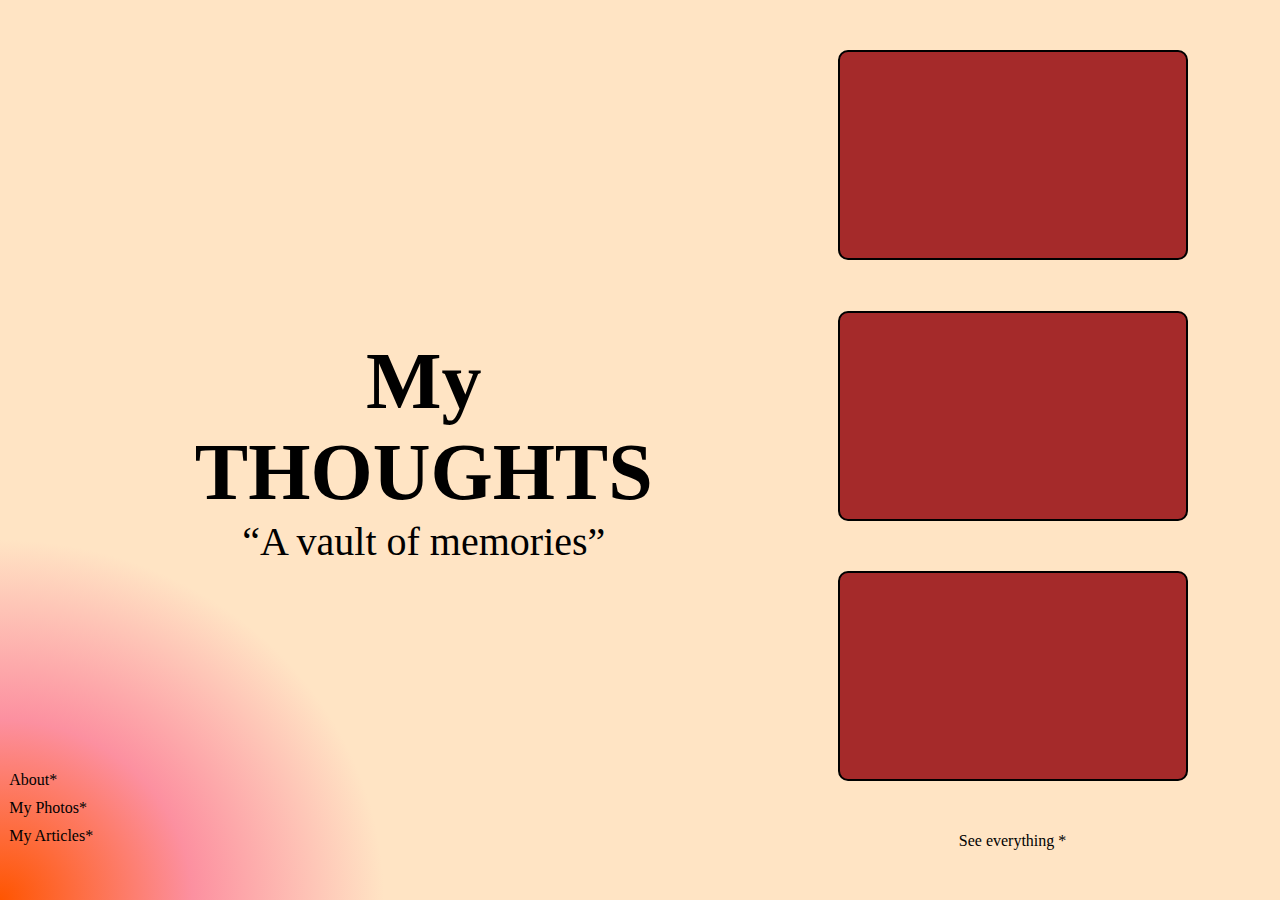
==== index.html @ 113fe003 "finalizado estilo e media queries" ====
<!DOCTYPE html>
<html lang="pt-br">
<head>
    <meta charset="UTF-8">
    <meta name="viewport" content="width=device-width, initial-scale=1.0">
    <link rel="stylesheet" href="https://fonts.googleapis.com/css2?family=Material+Symbols+Outlined:opsz,wght,FILL,GRAD@24,400,0,0" />
    <link rel="stylesheet" href="mediaqueries.css">
    <link rel="stylesheet" href="main.css">
    <title>My Blog</title>
</head>
<body>
    <menu>
        <span class="material-symbols-outlined">
            menu
        </span>

        <ol>
            <li> <a href="#">About*</a> </li>
            <li> <a href="#">My Photos*</a> </li>
            <li> <a href="#"> My Articles*</a> </li>
        </ol>
    </menu>

    <main>
        <div id="titleDiv">
            <h1> My <br> THOUGHTS</h1>
            <q>A vault of memories</q>
        </div>
        <div id="lastPostDiv">
            <div class="lastPost" id="lasPost1"> </div>
            <div class="lastPost" id="lasPost2"> </div>
            <div class="lastPost" id="lasPost3"> </div>
            <p> <a href="#">See everything *</a> </p>
        </div>

    </main>

    <footer>
        <p> Por <a href="#">Antonio Gleyser</a> </p>
    </footer>
    
</body>
</html>
---- mediaqueries.css ----
@charset "UTF-8";

@media screen and (min-width: 992px) {
    * {
        margin: 0;
        padding: 0;
        box-sizing: border-box;
    }
    body {
        background-image: radial-gradient(30% 40% at bottom left, rgb(255, 85, 0),rgba(249, 19, 53, 0.471),bisque);
        background-repeat: no-repeat;

        height: 100vh;
        width: 100vw;
    
        display: flex;
        align-items: flex-start;
        flex-flow: row nowrap;
        justify-content: flex-start;
    }

    /* estilo menu */

    menu {
        display: flex;
        flex-flow: column;
        align-items: center;
        justify-content: flex-end;

        width: 8%;
        height: 100%;
    }

    /* estilo lista do menu */

    menu ol {
        display: flex;
        flex-flow: column nowrap;
        align-items: flex-start;

        margin-bottom: 50px;
        text-align: left;
        
    }
    menu ol li {
        margin: 5px;
        list-style: none;
    }
    menu ol li a {
        color: black;
        text-decoration: none;
    }
    menu ol li a:hover {
        text-decoration: overline;
        
    }
    .material-symbols-outlined {
        display: none;
    }

    /* estilo main */

    main {
        width: 92%;
        height: 100%;
    
        display: flex;
        align-items: center;
        flex-flow: row wrap;
        justify-content: space-around;
    }

    /* estilo titulo na main */

    #titleDiv{
        display: flex;
        align-items: center;
        justify-content: center;
        flex-flow: column nowrap;
    
        width: fit-content;
        height: fit-content;

        font-size: 2.5em;
        text-align: center;
    }

    /* estilo recent posts div */
    
    #lastPostDiv {
        display: flex;
        align-items: center;
        flex-flow: column nowrap;
        justify-content: space-evenly;

        width: fit-content;
        height: 100%;
    }

    .lastPost {
        border-radius: 10px;
        background-color: brown;
        border: 2px solid black;
    
        width: 350px;
        height: 210px;
    }

    /* estilo hover last post */
    
    .lastPost::after {
        content: " ";
        height: 205px;
        visibility: hidden;
    
        border-radius: 10px;
        border: 2px solid black;
    }
    .lastPost:hover::after {
        cursor: pointer;
        content: "Discover";
        visibility: visible;
        color: rgb(255, 255, 255);
    
        display: flex;
        align-items: center;
        justify-content: center;
        flex-flow: column nowrap;
    
        background-color: rgba(0, 0, 0, 0.329);
    }

    /* estilo link apos ultimos posts */
    
    main p a {
        text-decoration: none;
        color: black;
    }
    main p a:hover {
        text-decoration: overline;
    }

    /* estilo footer */
    footer {
        display: none;
    }
    
}
---- main.css ----
@charset "UTF-8";

@media screen and (min-width:380px) and (max-width: 992px){
    * {
        margin: 0;
        padding: 0;
        box-sizing: border-box;
    }
    
    body {
        background-color: bisque;
        height: fit-content;
        width: 100vw;
    
        display: flex;
        align-items: center;
        flex-flow: column nowrap;
        justify-content: space-evenly;
    }
    
    menu {
        width: 100%;
        height: 10vh;
    
        display: flex;
        align-items: center;
        flex-flow: row nowrap;
        justify-content: flex-end;
        background-color: rgba(0, 0, 0, 0.264);
    
        position: sticky;
        top: 0;
    }
    menu ol {
        display: none;
    }
    .material-symbols-outlined {
        margin-right: 30px;
    }
    .material-symbols-outlined:hover {
        cursor: pointer;
    }
    
    /* estilo da main */
    
    main {
        width: 90%;
        height: 100%;
    
        display: flex;
        align-items: center;
        flex-flow: column nowrap;
        justify-content: space-evenly;
    }
    
    /* estilo do titulo central da main*/
    
    #titleDiv{
        display: flex;
        align-items: center;
        justify-content: center;
        flex-flow: column nowrap;
    
        width: 100%;
        height: 90vh;
        font-size: 2.4em;
        text-align: center;
    }
    
    /* estilo da Div de lastest posts da main*/
    
    #lastPostDiv {
        width: 400px;
        height: fit-content
    }
    .lastPost {
        background-color: brown;
        border-radius: 10px;
        border: 2px solid black;
    
        width: 100%;
        height: 300px;
        margin-top: 50px;
    }
    
    /* estilo link apos ultimos posts */
    
    main p {
        margin-top: 30px;
    }
    main p a {
        text-decoration: none;
        color: black;
    }
    main p a:hover {
        text-decoration:overline;
    }
    
    /* estilo do footer */
    footer {
        width: 100vw;
        height: 80px;
        margin-top: 100px;
        background-color: rgba(0, 0, 0, 0.264);
    
        display: flex;
        align-items: center;
        justify-content: center;
        flex-flow: column nowrap;
    }
    
    footer p a {
        color: black;
        text-decoration: none;
    }
    
    footer p a:hover {
        color: #e41717;
        text-decoration: line-through;
    }
    
}
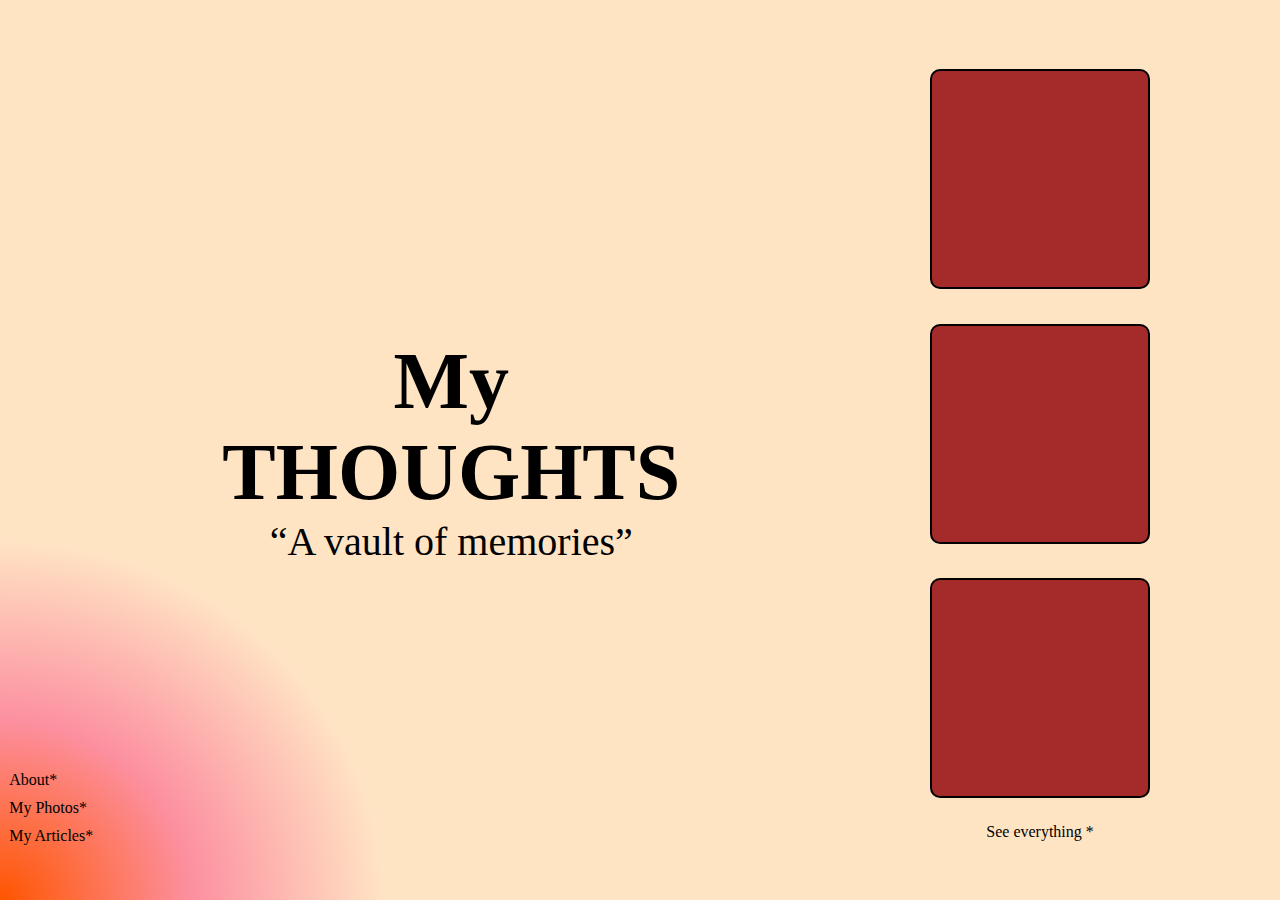
==== commit 96cc5052: "pagina dos artigos" ====
--- a/index.html
+++ b/index.html
@@ -17,7 +17,7 @@
         <ol>
             <li> <a href="#">About*</a> </li>
             <li> <a href="#">My Photos*</a> </li>
-            <li> <a href="#"> My Articles*</a> </li>
+            <li> <a href="articlePage/article.html"> My Articles*</a> </li>
         </ol>
     </menu>
 
--- a/mediaqueries.css
+++ b/mediaqueries.css
@@ -94,7 +94,7 @@
         justify-content: space-evenly;
 
         width: fit-content;
-        height: 100%;
+        height: 90%;
     }
 
     .lastPost {
@@ -102,19 +102,19 @@
         background-color: brown;
         border: 2px solid black;
     
-        width: 350px;
-        height: 210px;
+        width: 220px;
+        height: 220px;
+        margin: 10px;
     }
 
     /* estilo hover last post */
     
     .lastPost::after {
         content: " ";
-        height: 205px;
+        height: 125.9px;
         visibility: hidden;
     
         border-radius: 10px;
-        border: 2px solid black;
     }
     .lastPost:hover::after {
         cursor: pointer;
